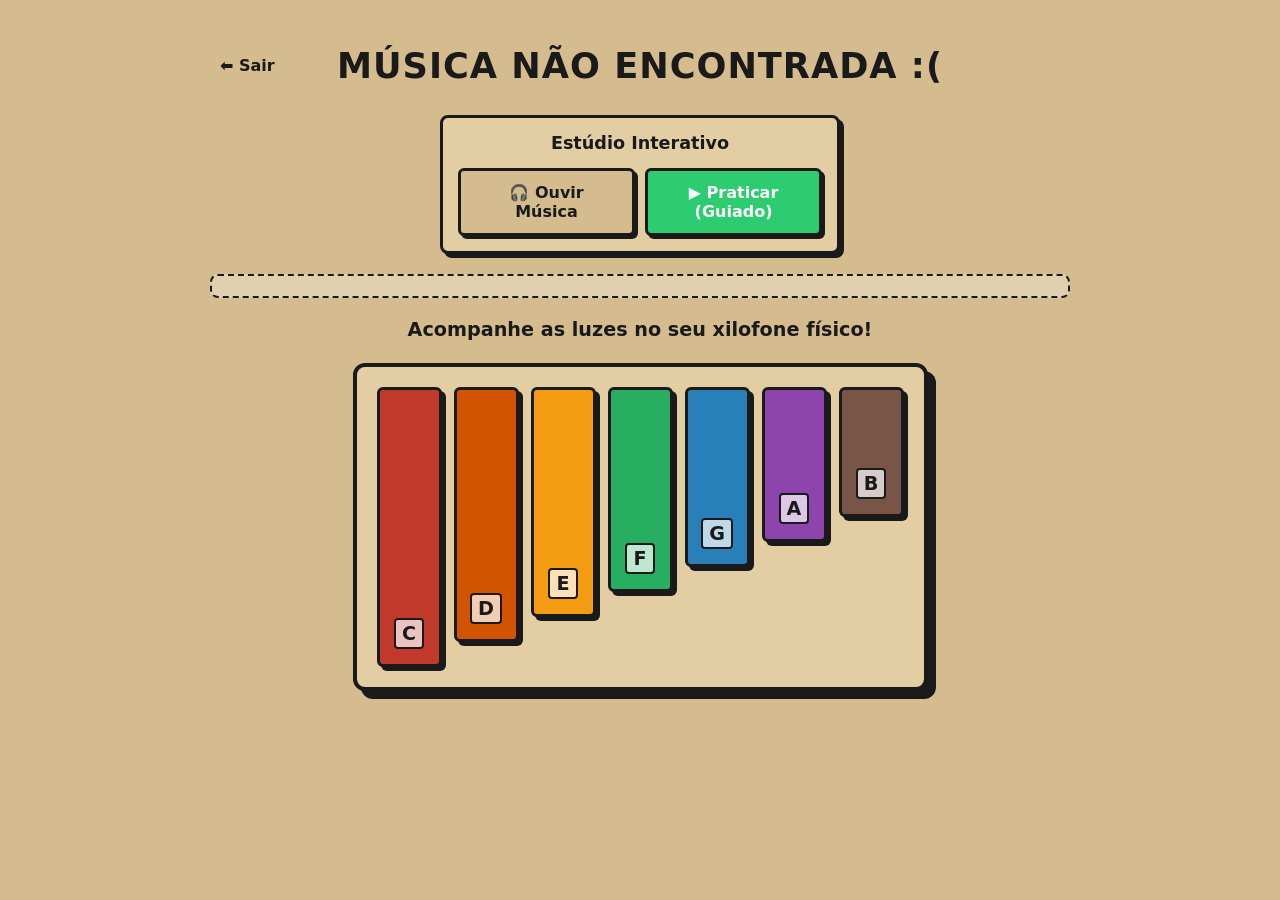
==== musica.html @ ff721906 "Add files via upload" ====
<!DOCTYPE html>
<html lang="pt-BR">
<head>
    <meta charset="UTF-8">
    <meta name="viewport" content="width=device-width, initial-scale=1.0, maximum-scale=1.0, user-scalable=no, viewport-fit=cover">
    <meta name="theme-color" content="#D4BC8E">
    <title>Xiloo Studio: Praticar</title>
    <link rel="manifest" href="manifest.json">
    <link rel="stylesheet" href="style.css">
</head>
<body>
    <div class="app-container" id="tela-xilofone">
        <section class="tela">
            <header class="header-estudio">
                <a href="biblioteca.html" class="btn-text">⬅ Sair</a>
                <h2 id="titulo-musica-atual" class="titulo-musica">Carregando...</h2>
            </header>

            <div class="dashboard">
                <div class="panel learning-panel">
                    <h3>Estúdio Interativo</h3>
                    <div class="botoes-acao">
                        <button id="btn-ouvir" class="btn btn-primary">🎧 Ouvir Música</button>
                        <button id="btn-praticar" class="btn" style="background-color: #2ECC71; color: white;">▶ Praticar (Guiado)</button>
                    </div>
                </div>
            </div>

            <div id="partitura-container" class="partitura-container"></div>
            
            <p id="mensagem-status" class="mensagem">Acompanhe as luzes no seu xilofone físico!</p>

            <div class="xylophone-wrapper">
                <div class="xylophone" style="pointer-events: none;">
                    <div class="key c" data-nota="C"><span class="label">C</span></div>
                    <div class="key d" data-nota="D"><span class="label">D</span></div>
                    <div class="key e" data-nota="E"><span class="label">E</span></div>
                    <div class="key f" data-nota="F"><span class="label">F</span></div>
                    <div class="key g" data-nota="G"><span class="label">G</span></div>
                    <div class="key a" data-nota="A"><span class="label">A</span></div>
                    <div class="key b" data-nota="B"><span class="label">B</span></div>
                </div>
            </div>
        </section>
    </div>

    <script src="script.js"></script>
</body>
</html>
---- style.css ----
/* ESTILO NEO-BRUTALISTA / CORDEL - XILÓ STUDIO */

/* ==========================================
   1. CONFIGURAÇÕES GLOBAIS E RESET
========================================== */
* {
    box-sizing: border-box;
    margin: 0;
    padding: 0;
    font-family: 'Inter', 'Segoe UI', system-ui, sans-serif;
    -webkit-tap-highlight-color: transparent; 
}

:root {
    --bg-sand: #D4BC8E; 
    --ink-black: #1A1A1A; 
    --panel-bg: #E3CDA2; 
    
    --key-c: #C0392B; 
    --key-d: #D35400; 
    --key-e: #F39C12; 
    --key-f: #27AE60; 
    --key-g: #2980B9; 
    --key-a: #8E44AD; 
    --key-b: #795548; 
}

body {
    background-color: var(--bg-sand);
    color: var(--ink-black);
    min-height: 100vh;
    overflow-x: hidden;
    /* Foram removidos o display: flex e o touch-action: none que travavam tudo */
}

.app-container {
    width: 100%;
    max-width: 900px;
    margin: 0 auto; /* Mantém tudo perfeitamente centralizado na tela */
    padding: 20px;
    position: relative;
    min-height: 100vh;
    display: flex;
    flex-direction: column;
    justify-content: flex-start; /* Faz o conteúdo crescer para baixo, liberando o scroll */
    padding-top: 40px;
}


/* ==========================================
   2. SISTEMA DE NAVEGAÇÃO E TELAS
========================================== */
.tela {
    display: flex;
    flex-direction: column;
    align-items: center;
    width: 100%;
    animation: fadeIn 0.4s ease-out;
}

.hidden { display: none !important; }

@keyframes fadeIn {
    from { opacity: 0; transform: translateY(10px); }
    to { opacity: 1; transform: translateY(0); }
}

/* ==========================================
   3. TELA DE INTRODUÇÃO E LOGO
========================================== */
.intro-content {
    text-align: center;
    padding: 20px 20px;
    width: 100%;
    max-width: 600px;
}

.logo-principal {
    width: 100%;
    max-width: 450px;
    height: auto;
    margin-bottom: 30px;
    mix-blend-mode: darken;
}

.highlight { color: #C0392B; }

.intro-content .descricao-projeto { 
    font-size: 1.1rem; 
    color: var(--ink-black); 
    margin: 0 auto 40px auto; 
    line-height: 1.6; 
    font-weight: 500;
}

/* ==========================================
   4. CABEÇALHOS E BOTÕES DE VOLTAR (CORRIGIDO)
========================================== */
header, .header-estudio { 
    width: 100%; 
    text-align: center; 
    margin-bottom: 25px; 
    position: relative; 
    display: flex;
    align-items: center;
    justify-content: center;
    min-height: 50px;
}

header h2, .titulo-musica, #titulo-biblioteca { 
    font-size: clamp(1.5rem, 4vw, 2.2rem); 
    font-weight: 900;
    text-transform: uppercase;
    letter-spacing: 1px;
    color: var(--ink-black);
    padding: 0 90px; /* EVITA A SOBREPOSIÇÃO NO PC */
    margin: 0;
    width: 100%;
}

.btn-text {
    position: absolute;
    left: 0;
    top: 50%;
    transform: translateY(-50%);
    background: none;
    border: none;
    color: var(--ink-black);
    font-size: 1rem;
    font-weight: bold;
    cursor: pointer;
    transition: transform 0.2s;
    padding: 10px;
    text-decoration: none;
    z-index: 10;
}

.btn-text:hover { transform: translateY(-50%) scale(1.05); }

/* ==========================================
   5. TELA DA LISTA DE MÚSICAS
========================================== */
.grid-musicas {
    display: grid;
    grid-template-columns: repeat(auto-fit, minmax(280px, 1fr));
    gap: 20px;
    width: 100%;
    max-height: 60vh;
    overflow-y: auto;
    padding: 10px 5px 15px 5px; 
}

.grid-musicas::-webkit-scrollbar { width: 8px; }
.grid-musicas::-webkit-scrollbar-thumb { background: var(--ink-black); border-radius: 4px; }

.card-musica {
    background: var(--panel-bg);
    border: 3px solid var(--ink-black);
    border-radius: 8px;
    padding: 20px;
    cursor: pointer;
    transition: all 0.2s;
    display: flex;
    justify-content: space-between;
    align-items: center;
    box-shadow: 5px 5px 0px var(--ink-black);
}

.card-musica:hover, .card-musica:active {
    transform: translate(-2px, -2px);
    box-shadow: 8px 8px 0px var(--ink-black);
}

.card-info h3 { 
    font-size: 1.3rem; 
    margin-bottom: 8px; 
    font-weight: 800;
}

.badge-dificuldade { 
    font-size: 0.8rem; 
    padding: 4px 10px; 
    border-radius: 4px; 
    font-weight: 900; 
    text-transform: uppercase; 
    border: 2px solid var(--ink-black);
}
.badge-dificuldade.facil { background-color: #2ECC71; color: var(--ink-black); }
.badge-dificuldade.media { background-color: #F1C40F; color: var(--ink-black); }
.badge-dificuldade.dificil { background-color: #E74C3C; color: white; }

/* ==========================================
   6. TELA DO XILOFONE E CONTROLES
========================================== */
.dashboard { 
    display: flex; 
    gap: 15px; 
    margin-bottom: 20px; 
    width: 100%; 
    justify-content: center; 
}

.panel { 
    background: var(--panel-bg); 
    border: 3px solid var(--ink-black); 
    border-radius: 8px; 
    padding: 15px; 
    flex: 1; 
    min-width: 250px;
    max-width: 400px; 
    display: flex; 
    flex-direction: column; 
    align-items: center; 
    box-shadow: 4px 4px 0px var(--ink-black);
}

.panel h3 { 
    margin-bottom: 15px; 
    font-size: 1.1rem; 
    color: var(--ink-black); 
    font-weight: 800;
}

.mensagem { 
    margin-bottom: 20px; 
    font-size: 1.2rem; 
    font-weight: 800; 
    color: var(--ink-black); 
    min-height: 25px; 
    text-align: center;
}

/* ==========================================
   7. BOTÕES GERAIS
========================================== */
.botoes-acao { 
    display: flex; 
    gap: 10px; 
    width: 100%; 
    justify-content: center; 
}

.btn { 
    padding: 12px 15px; 
    border: 3px solid var(--ink-black); 
    border-radius: 6px; 
    font-weight: 900; 
    cursor: pointer; 
    transition: all 0.1s ease; 
    flex: 1; 
    font-size: 1rem;
    box-shadow: 3px 3px 0px var(--ink-black);
    color: var(--ink-black);
    text-decoration: none;
    display: inline-block;
    text-align: center;
}

.btn:active { 
    transform: translate(3px, 3px); 
    box-shadow: 0px 0px 0px var(--ink-black);
}

.btn-large { 
    padding: 15px 40px !important; 
    font-size: 1.3rem !important; 
    width: 100%; 
    max-width: 300px;
    margin-top: 10px;
}

.btn-primary { background-color: var(--bg-sand); }
.btn-primary:hover { background-color: #C1A775; }

/* ==========================================
   8. XILOFONE
========================================== */
.xylophone-wrapper {
    width: 100%;
    display: flex;
    justify-content: center;
    overflow-x: auto;
    padding-bottom: 15px; 
}

.xylophone { 
    display: flex; 
    gap: 12px; 
    padding: 20px; 
    background: var(--panel-bg); 
    border: 4px solid var(--ink-black);
    border-radius: 12px; 
    box-shadow: 8px 8px 0px var(--ink-black); 
    min-width: fit-content;
    touch-action: none; /* <-- Isso trava o scroll apenas EM CIMA das teclas! */
}


.key { 
    width: clamp(40px, 8vw, 65px); 
    border-radius: 6px; 
    display: flex; 
    justify-content: center; 
    align-items: flex-end; 
    padding-bottom: 15px; 
    cursor: pointer; 
    transition: all 0.1s; 
    user-select: none; 
    border: 3px solid var(--ink-black);
    box-shadow: 4px 4px 0px var(--ink-black); 
}

.key.c { height: clamp(180px, 35vh, 280px); background: var(--key-c); }
.key.d { height: clamp(165px, 32vh, 255px); background: var(--key-d); }
.key.e { height: clamp(150px, 29vh, 230px); background: var(--key-e); }
.key.f { height: clamp(135px, 26vh, 205px); background: var(--key-f); }
.key.g { height: clamp(120px, 23vh, 180px); background: var(--key-g); }
.key.a { height: clamp(105px, 20vh, 155px); background: var(--key-a); }
.key.b { height: clamp(90px, 17vh, 130px); background: var(--key-b); }

.label { 
    font-size: 1.2rem; 
    font-weight: 900; 
    color: var(--ink-black); 
    background-color: rgba(255, 255, 255, 0.7);
    padding: 2px 6px;
    border: 2px solid var(--ink-black);
    border-radius: 4px;
    pointer-events: none; 
}

.key.active { 
    transform: translate(4px, 4px); 
    box-shadow: 0px 0px 0px var(--ink-black); 
    filter: brightness(0.9); 
}

.key.auto-play { 
    transform: translate(4px, 4px); 
    filter: brightness(1.2); 
    box-shadow: 0 0 0 var(--ink-black); 
}

/* ==========================================
   9. PARTITURA E TUTORIAL
========================================== */
.partitura-container {
    display: flex;
    flex-wrap: wrap;
    gap: 8px;
    justify-content: center;
    margin-bottom: 20px;
    width: 100%;
    padding: 10px;
    background: rgba(255, 255, 255, 0.3);
    border-radius: 8px;
    border: 2px dashed var(--ink-black);
}

.nota-block {
    padding: 8px 12px;
    background: var(--panel-bg);
    border: 2px solid var(--ink-black);
    border-radius: 6px;
    font-weight: 900;
    font-size: 1.1rem;
    color: var(--ink-black);
    transition: all 0.3s;
    box-shadow: 2px 2px 0px var(--ink-black);
}

.nota-block.current {
    background-color: #2ECC71;
    transform: scale(1.15) translateY(-5px);
    box-shadow: 4px 4px 0px var(--ink-black);
    color: white;
}

.nota-block.played {
    opacity: 0.4;
    transform: scale(0.9);
    box-shadow: 0px 0px 0px var(--ink-black);
}

.key.tutorial-target {
    animation: pulse-glow 1s infinite alternate;
}

@keyframes pulse-glow {
    0% { filter: brightness(1); }
    100% { filter: brightness(1.6) drop-shadow(0 0 10px rgba(255, 255, 255, 0.8)); }
}

.key.erro {
    background-color: #E74C3C !important;
    transform: translateX(5px) !important;
}

/* ==========================================
   10. RESPONSIVIDADE MOBILE (TELAS PEQUENAS)
========================================== */
@media (max-width: 600px) {
    header, .header-estudio {
        flex-direction: column; /* Empilha o botão de voltar sobre o título */
        gap: 10px;
        padding-top: 10px;
    }
    
    .btn-text { 
        position: relative !important; 
        top: 0 !important; 
        left: 0 !important;
        transform: none !important; 
        display: block; 
        width: 100%; 
        text-align: center; 
        padding: 5px;
    }
    
    .btn-text:hover { transform: none; }
    
    header h2, .titulo-musica, #titulo-biblioteca {
        padding: 0 10px; /* Tira as margens laterais no celular */
        font-size: 1.4rem;
    }
    
    .dashboard { flex-direction: column; gap: 10px; }
    .xylophone { padding: 15px 10px; gap: 8px;}
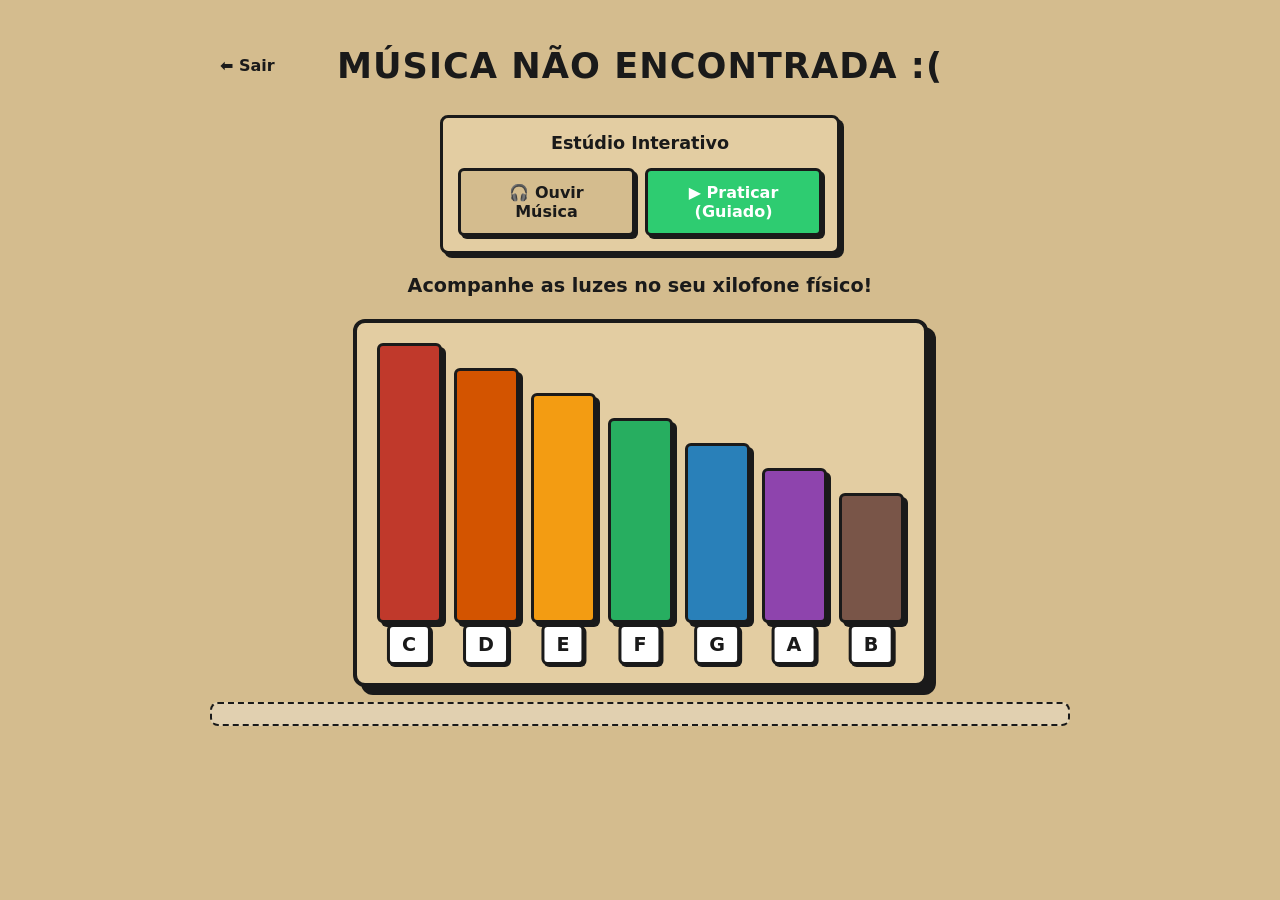
==== commit c7b29ebe: "Update musica.html" ====
--- a/musica.html
+++ b/musica.html
@@ -4,13 +4,14 @@
     <meta charset="UTF-8">
     <meta name="viewport" content="width=device-width, initial-scale=1.0, maximum-scale=1.0, user-scalable=no, viewport-fit=cover">
     <meta name="theme-color" content="#D4BC8E">
-    <title>Xiloo Studio: Praticar</title>
+    <title>Xiló Studio: Praticar</title>
     <link rel="manifest" href="manifest.json">
     <link rel="stylesheet" href="style.css">
 </head>
 <body>
     <div class="app-container" id="tela-xilofone">
         <section class="tela">
+            
             <header class="header-estudio">
                 <a href="biblioteca.html" class="btn-text">⬅ Sair</a>
                 <h2 id="titulo-musica-atual" class="titulo-musica">Carregando...</h2>
@@ -26,8 +27,6 @@
                 </div>
             </div>
 
-            <div id="partitura-container" class="partitura-container"></div>
-            
             <p id="mensagem-status" class="mensagem">Acompanhe as luzes no seu xilofone físico!</p>
 
             <div class="xylophone-wrapper">
@@ -41,9 +40,12 @@
                     <div class="key b" data-nota="B"><span class="label">B</span></div>
                 </div>
             </div>
+
+            <div id="partitura-container" class="partitura-container"></div>
+
         </section>
     </div>
 
     <script src="script.js"></script>
 </body>
-</html>+</html>
--- a/style.css
+++ b/style.css
@@ -8,7 +8,6 @@
     margin: 0;
     padding: 0;
     font-family: 'Inter', 'Segoe UI', system-ui, sans-serif;
-    -webkit-tap-highlight-color: transparent; 
 }
 
 :root {
@@ -25,27 +24,26 @@
     --key-b: #795548; 
 }
 
+/* CORREÇÃO DO SCROLL: Permite rolar a página livremente */
 body {
     background-color: var(--bg-sand);
     color: var(--ink-black);
     min-height: 100vh;
     overflow-x: hidden;
-    /* Foram removidos o display: flex e o touch-action: none que travavam tudo */
 }
 
 .app-container {
     width: 100%;
     max-width: 900px;
-    margin: 0 auto; /* Mantém tudo perfeitamente centralizado na tela */
+    margin: 0 auto; 
     padding: 20px;
     position: relative;
     min-height: 100vh;
     display: flex;
     flex-direction: column;
-    justify-content: flex-start; /* Faz o conteúdo crescer para baixo, liberando o scroll */
+    justify-content: flex-start; 
     padding-top: 40px;
 }
-
 
 /* ==========================================
    2. SISTEMA DE NAVEGAÇÃO E TELAS
@@ -94,7 +92,7 @@
 }
 
 /* ==========================================
-   4. CABEÇALHOS E BOTÕES DE VOLTAR (CORRIGIDO)
+   4. CABEÇALHOS E BOTÕES DE VOLTAR 
 ========================================== */
 header, .header-estudio { 
     width: 100%; 
@@ -113,7 +111,7 @@
     text-transform: uppercase;
     letter-spacing: 1px;
     color: var(--ink-black);
-    padding: 0 90px; /* EVITA A SOBREPOSIÇÃO NO PC */
+    padding: 0 90px; 
     margin: 0;
     width: 100%;
 }
@@ -273,7 +271,7 @@
 .btn-primary:hover { background-color: #C1A775; }
 
 /* ==========================================
-   8. XILOFONE
+   8. XILOFONE (EFEITO ESCADA COM LETRAS EM BAIXO)
 ========================================== */
 .xylophone-wrapper {
     width: 100%;
@@ -286,46 +284,60 @@
 .xylophone { 
     display: flex; 
     gap: 12px; 
-    padding: 20px; 
+    /* Aumentado o padding-bottom para 60px para criar espaço para as caixas das letras */
+    padding: 20px 20px 60px 20px; 
     background: var(--panel-bg); 
     border: 4px solid var(--ink-black);
     border-radius: 12px; 
     box-shadow: 8px 8px 0px var(--ink-black); 
     min-width: fit-content;
-    touch-action: none; /* <-- Isso trava o scroll apenas EM CIMA das teclas! */
-}
-
+    
+    /* BLOQUEIA O SCROLL APENAS AQUI DENTRO PARA NÃO ARRASTAR A TELA AO TOCAR */
+    touch-action: none; 
+    
+    /* ALINHAMENTO DA ESCADA: flex-start alinha pelo topo, flex-end alinha pela base */
+    align-items: flex-end; 
+}
 
 .key { 
     width: clamp(40px, 8vw, 65px); 
     border-radius: 6px; 
     display: flex; 
     justify-content: center; 
-    align-items: flex-end; 
-    padding-bottom: 15px; 
     cursor: pointer; 
     transition: all 0.1s; 
     user-select: none; 
     border: 3px solid var(--ink-black);
     box-shadow: 4px 4px 0px var(--ink-black); 
-}
-
-.key.c { height: clamp(180px, 35vh, 280px); background: var(--key-c); }
-.key.d { height: clamp(165px, 32vh, 255px); background: var(--key-d); }
-.key.e { height: clamp(150px, 29vh, 230px); background: var(--key-e); }
-.key.f { height: clamp(135px, 26vh, 205px); background: var(--key-f); }
-.key.g { height: clamp(120px, 23vh, 180px); background: var(--key-g); }
-.key.a { height: clamp(105px, 20vh, 155px); background: var(--key-a); }
-.key.b { height: clamp(90px, 17vh, 130px); background: var(--key-b); }
-
+    
+    /* ESSENCIAL: Permite que a letra fique ancorada do lado de fora da tecla */
+    position: relative; 
+}
+
+/* EFEITO ESCADA (Descendo em degraus perfeitos) */
+.key.c { height: clamp(180px, 35vh, 280px); background: var(--key-c); margin-top: 0px; }
+.key.d { height: clamp(165px, 32vh, 255px); background: var(--key-d); margin-top: 15px; }
+.key.e { height: clamp(150px, 29vh, 230px); background: var(--key-e); margin-top: 30px; }
+.key.f { height: clamp(135px, 26vh, 205px); background: var(--key-f); margin-top: 45px; }
+.key.g { height: clamp(120px, 23vh, 180px); background: var(--key-g); margin-top: 60px; }
+.key.a { height: clamp(105px, 20vh, 155px); background: var(--key-a); margin-top: 75px; }
+.key.b { height: clamp(90px, 17vh, 130px); background: var(--key-b);  margin-top: 90px; }
+
+/* NOVA CAIXA DA LETRA FORA DA TECLA */
 .label { 
+    position: absolute;
+    bottom: -45px; /* Empurra exatamente para debaixo da tecla colorida */
+    left: 50%;
+    transform: translateX(-50%); /* Centraliza perfeitamente com a tecla */
+    
     font-size: 1.2rem; 
     font-weight: 900; 
     color: var(--ink-black); 
-    background-color: rgba(255, 255, 255, 0.7);
-    padding: 2px 6px;
-    border: 2px solid var(--ink-black);
-    border-radius: 4px;
+    background-color: white; 
+    padding: 6px 12px;
+    border: 3px solid var(--ink-black);
+    border-radius: 6px;
+    box-shadow: 2px 2px 0px var(--ink-black);
     pointer-events: none; 
 }
 
@@ -335,14 +347,8 @@
     filter: brightness(0.9); 
 }
 
-.key.auto-play { 
-    transform: translate(4px, 4px); 
-    filter: brightness(1.2); 
-    box-shadow: 0 0 0 var(--ink-black); 
-}
-
-/* ==========================================
-   9. PARTITURA E TUTORIAL
+/* ==========================================
+   9. PARTITURA 
 ========================================== */
 .partitura-container {
     display: flex;
@@ -382,26 +388,12 @@
     box-shadow: 0px 0px 0px var(--ink-black);
 }
 
-.key.tutorial-target {
-    animation: pulse-glow 1s infinite alternate;
-}
-
-@keyframes pulse-glow {
-    0% { filter: brightness(1); }
-    100% { filter: brightness(1.6) drop-shadow(0 0 10px rgba(255, 255, 255, 0.8)); }
-}
-
-.key.erro {
-    background-color: #E74C3C !important;
-    transform: translateX(5px) !important;
-}
-
-/* ==========================================
-   10. RESPONSIVIDADE MOBILE (TELAS PEQUENAS)
+/* ==========================================
+   10. RESPONSIVIDADE MOBILE 
 ========================================== */
 @media (max-width: 600px) {
     header, .header-estudio {
-        flex-direction: column; /* Empilha o botão de voltar sobre o título */
+        flex-direction: column; 
         gap: 10px;
         padding-top: 10px;
     }
@@ -420,9 +412,21 @@
     .btn-text:hover { transform: none; }
     
     header h2, .titulo-musica, #titulo-biblioteca {
-        padding: 0 10px; /* Tira as margens laterais no celular */
+        padding: 0 10px; 
         font-size: 1.4rem;
     }
     
     .dashboard { flex-direction: column; gap: 10px; }
-    .xylophone { padding: 15px 10px; gap: 8px;}+    
+    /* Aumentado o espaço em baixo no celular também */
+    .xylophone { padding: 15px 10px 55px 10px; gap: 8px;} 
+    
+    /* Ajusta a escada para telas menores */
+    .key.c { margin-top: 0px; }
+    .key.d { margin-top: 10px; }
+    .key.e { margin-top: 20px; }
+    .key.f { margin-top: 30px; }
+    .key.g { margin-top: 40px; }
+    .key.a { margin-top: 50px; }
+    .key.b { margin-top: 60px; }
+}
